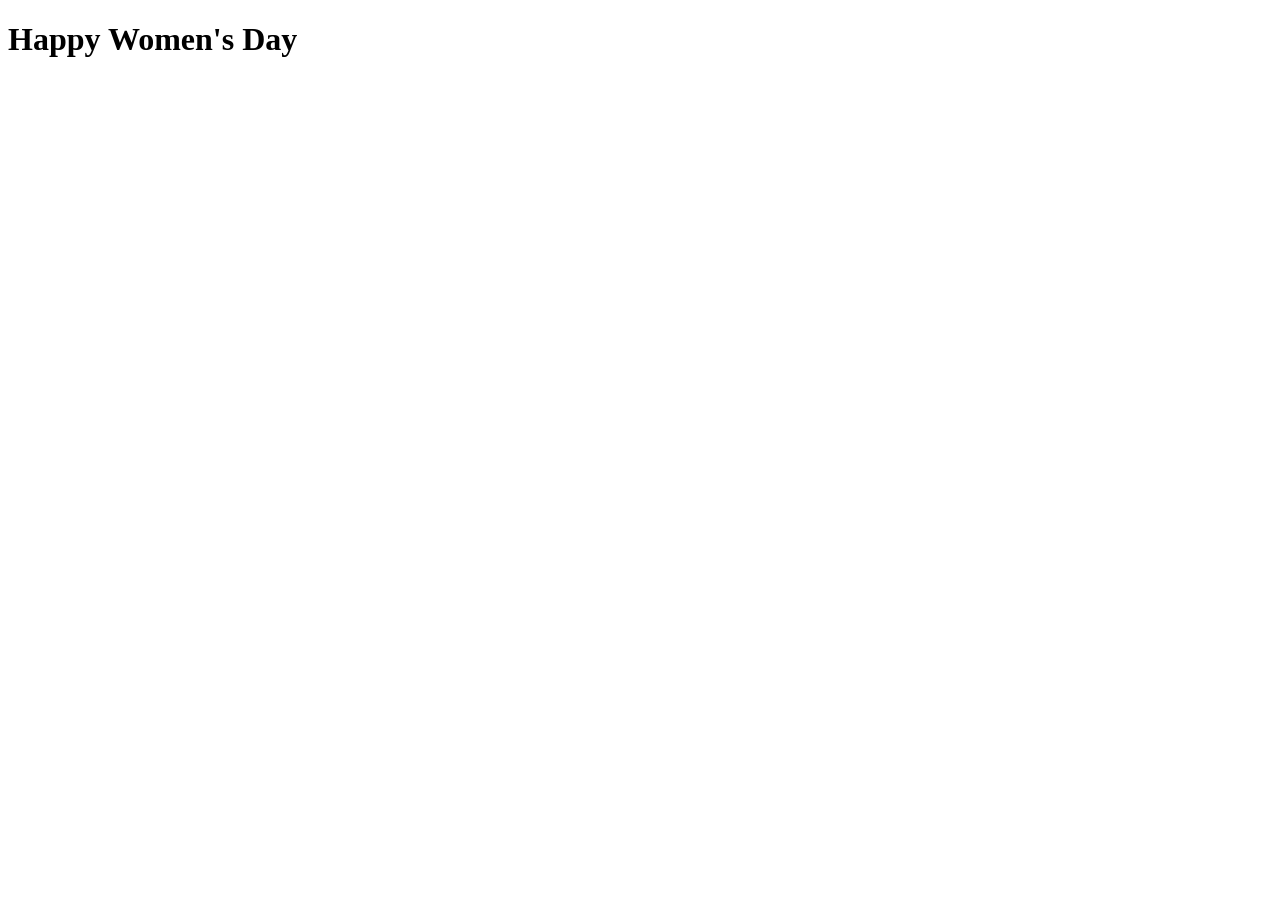
==== flower.html @ b2e9000f "Add files via upload" ====
<!DOCTYPE html>
<html lang="en">
  <head>
    <meta charset="UTF-8" />
    <meta http-equiv="X-UA-Compatible" content="IE=edge" />
    <meta name="viewport" content="width=device-width, initial-scale=1.0" />
    <link rel="preconnect" href="https://fonts.googleapis.com" />
    <link rel="preconnect" href="https://fonts.gstatic.com" crossorigin />
    <link
      href="https://fonts.googleapis.com/css2?family=Baloo+2:wght@600;800&display=swap"
      rel="stylesheet"
    />
    <link rel="stylesheet" href="/assets/css/main.css" />
    <link rel="stylesheet" href="/assets/css/bloom.css" />
     <title>Happy Women's day</title>
  </head>
  <body class="container">
    <!-- Pembuat code: https://codepen.io/mdusmanansari/pen/BamepLe -->
    <div class="night"></div>
    <div class="title">
      <h1>Happy Women's Day</h1>
    </div>
    <div class="flowers">
      <div class="flower flower--1">
        <div class="flower__leafs flower__leafs--1">
          <div class="flower__leaf flower__leaf--1"></div>
          <div class="flower__leaf flower__leaf--2"></div>
          <div class="flower__leaf flower__leaf--3"></div>
          <div class="flower__leaf flower__leaf--4"></div>
          <div class="flower__white-circle"></div>

          <div class="flower__light flower__light--1"></div>
          <div class="flower__light flower__light--2"></div>
          <div class="flower__light flower__light--3"></div>
          <div class="flower__light flower__light--4"></div>
          <div class="flower__light flower__light--5"></div>
          <div class="flower__light flower__light--6"></div>
          <div class="flower__light flower__light--7"></div>
          <div class="flower__light flower__light--8"></div>
        </div>
        <div class="flower__line">
          <div class="flower__line__leaf flower__line__leaf--1"></div>
          <div class="flower__line__leaf flower__line__leaf--2"></div>
          <div class="flower__line__leaf flower__line__leaf--3"></div>
          <div class="flower__line__leaf flower__line__leaf--4"></div>
          <div class="flower__line__leaf flower__line__leaf--5"></div>
          <div class="flower__line__leaf flower__line__leaf--6"></div>
        </div>
      </div>

      <div class="flower flower--2">
        <div class="flower__leafs flower__leafs--2">
          <div class="flower__leaf flower__leaf--1"></div>
          <div class="flower__leaf flower__leaf--2"></div>
          <div class="flower__leaf flower__leaf--3"></div>
          <div class="flower__leaf flower__leaf--4"></div>
          <div class="flower__white-circle"></div>

          <div class="flower__light flower__light--1"></div>
          <div class="flower__light flower__light--2"></div>
          <div class="flower__light flower__light--3"></div>
          <div class="flower__light flower__light--4"></div>
          <div class="flower__light flower__light--5"></div>
          <div class="flower__light flower__light--6"></div>
          <div class="flower__light flower__light--7"></div>
          <div class="flower__light flower__light--8"></div>
        </div>
        <div class="flower__line">
          <div class="flower__line__leaf flower__line__leaf--1"></div>
          <div class="flower__line__leaf flower__line__leaf--2"></div>
          <div class="flower__line__leaf flower__line__leaf--3"></div>
          <div class="flower__line__leaf flower__line__leaf--4"></div>
        </div>
      </div>

      <div class="flower flower--3">
        <div class="flower__leafs flower__leafs--3">
          <div class="flower__leaf flower__leaf--1"></div>
          <div class="flower__leaf flower__leaf--2"></div>
          <div class="flower__leaf flower__leaf--3"></div>
          <div class="flower__leaf flower__leaf--4"></div>
          <div class="flower__white-circle"></div>

          <div class="flower__light flower__light--1"></div>
          <div class="flower__light flower__light--2"></div>
          <div class="flower__light flower__light--3"></div>
          <div class="flower__light flower__light--4"></div>
          <div class="flower__light flower__light--5"></div>
          <div class="flower__light flower__light--6"></div>
          <div class="flower__light flower__light--7"></div>
          <div class="flower__light flower__light--8"></div>
        </div>
        <div class="flower__line">
          <div class="flower__line__leaf flower__line__leaf--1"></div>
          <div class="flower__line__leaf flower__line__leaf--2"></div>
          <div class="flower__line__leaf flower__line__leaf--3"></div>
          <div class="flower__line__leaf flower__line__leaf--4"></div>
        </div>
      </div>

      <div class="grow-ans" style="--d: 1.2s">
        <div class="flower__g-long">
          <div class="flower__g-long__top"></div>
          <div class="flower__g-long__bottom"></div>
        </div>
      </div>

      <div class="growing-grass">
        <div class="flower__grass flower__grass--1">
          <div class="flower__grass--top"></div>
          <div class="flower__grass--bottom"></div>
          <div class="flower__grass__leaf flower__grass__leaf--1"></div>
          <div class="flower__grass__leaf flower__grass__leaf--2"></div>
          <div class="flower__grass__leaf flower__grass__leaf--3"></div>
          <div class="flower__grass__leaf flower__grass__leaf--4"></div>
          <div class="flower__grass__leaf flower__grass__leaf--5"></div>
          <div class="flower__grass__leaf flower__grass__leaf--6"></div>
          <div class="flower__grass__leaf flower__grass__leaf--7"></div>
          <div class="flower__grass__leaf flower__grass__leaf--8"></div>
          <div class="flower__grass__overlay"></div>
        </div>
      </div>

      <div class="growing-grass">
        <div class="flower__grass flower__grass--2">
          <div class="flower__grass--top"></div>
          <div class="flower__grass--bottom"></div>
          <div class="flower__grass__leaf flower__grass__leaf--1"></div>
          <div class="flower__grass__leaf flower__grass__leaf--2"></div>
          <div class="flower__grass__leaf flower__grass__leaf--3"></div>
          <div class="flower__grass__leaf flower__grass__leaf--4"></div>
          <div class="flower__grass__leaf flower__grass__leaf--5"></div>
          <div class="flower__grass__leaf flower__grass__leaf--6"></div>
          <div class="flower__grass__leaf flower__grass__leaf--7"></div>
          <div class="flower__grass__leaf flower__grass__leaf--8"></div>
          <div class="flower__grass__overlay"></div>
        </div>
      </div>

      <div class="grow-ans" style="--d: 2.4s">
        <div class="flower__g-right flower__g-right--1">
          <div class="leaf"></div>
        </div>
      </div>

      <div class="grow-ans" style="--d: 2.8s">
        <div class="flower__g-right flower__g-right--2">
          <div class="leaf"></div>
        </div>
      </div>

      <div class="grow-ans" style="--d: 2.8s">
        <div class="flower__g-front">
          <div
            class="flower__g-front__leaf-wrapper flower__g-front__leaf-wrapper--1"
          >
            <div class="flower__g-front__leaf"></div>
          </div>
          <div
            class="flower__g-front__leaf-wrapper flower__g-front__leaf-wrapper--2"
          >
            <div class="flower__g-front__leaf"></div>
          </div>
          <div
            class="flower__g-front__leaf-wrapper flower__g-front__leaf-wrapper--3"
          >
            <div class="flower__g-front__leaf"></div>
          </div>
          <div
            class="flower__g-front__leaf-wrapper flower__g-front__leaf-wrapper--4"
          >
            <div class="flower__g-front__leaf"></div>
          </div>
          <div
            class="flower__g-front__leaf-wrapper flower__g-front__leaf-wrapper--5"
          >
            <div class="flower__g-front__leaf"></div>
          </div>
          <div
            class="flower__g-front__leaf-wrapper flower__g-front__leaf-wrapper--6"
          >
            <div class="flower__g-front__leaf"></div>
          </div>
          <div
            class="flower__g-front__leaf-wrapper flower__g-front__leaf-wrapper--7"
          >
            <div class="flower__g-front__leaf"></div>
          </div>
          <div
            class="flower__g-front__leaf-wrapper flower__g-front__leaf-wrapper--8"
          >
            <div class="flower__g-front__leaf"></div>
          </div>
          <div class="flower__g-front__line"></div>
        </div>
      </div>

      <div class="grow-ans" style="--d: 3.2s">
        <div class="flower__g-fr">
          <div class="leaf"></div>
          <div class="flower__g-fr__leaf flower__g-fr__leaf--1"></div>
          <div class="flower__g-fr__leaf flower__g-fr__leaf--2"></div>
          <div class="flower__g-fr__leaf flower__g-fr__leaf--3"></div>
          <div class="flower__g-fr__leaf flower__g-fr__leaf--4"></div>
          <div class="flower__g-fr__leaf flower__g-fr__leaf--5"></div>
          <div class="flower__g-fr__leaf flower__g-fr__leaf--6"></div>
          <div class="flower__g-fr__leaf flower__g-fr__leaf--7"></div>
          <div class="flower__g-fr__leaf flower__g-fr__leaf--8"></div>
        </div>
      </div>

      <div class="long-g long-g--0">
        <div class="grow-ans" style="--d: 3s">
          <div class="leaf leaf--0"></div>
        </div>
        <div class="grow-ans" style="--d: 2.2s">
          <div class="leaf leaf--1"></div>
        </div>
        <div class="grow-ans" style="--d: 3.4s">
          <div class="leaf leaf--2"></div>
        </div>
        <div class="grow-ans" style="--d: 3.6s">
          <div class="leaf leaf--3"></div>
        </div>
      </div>

      <div class="long-g long-g--1">
        <div class="grow-ans" style="--d: 3.6s">
          <div class="leaf leaf--0"></div>
        </div>
        <div class="grow-ans" style="--d: 3.8s">
          <div class="leaf leaf--1"></div>
        </div>
        <div class="grow-ans" style="--d: 4s">
          <div class="leaf leaf--2"></div>
        </div>
        <div class="grow-ans" style="--d: 4.2s">
          <div class="leaf leaf--3"></div>
        </div>
      </div>

      <div class="long-g long-g--2">
        <div class="grow-ans" style="--d: 4s">
          <div class="leaf leaf--0"></div>
        </div>
        <div class="grow-ans" style="--d: 4.2s">
          <div class="leaf leaf--1"></div>
        </div>
        <div class="grow-ans" style="--d: 4.4s">
          <div class="leaf leaf--2"></div>
        </div>
        <div class="grow-ans" style="--d: 4.6s">
          <div class="leaf leaf--3"></div>
        </div>
      </div>

      <div class="long-g long-g--3">
        <div class="grow-ans" style="--d: 4s">
          <div class="leaf leaf--0"></div>
        </div>
        <div class="grow-ans" style="--d: 4.2s">
          <div class="leaf leaf--1"></div>
        </div>
        <div class="grow-ans" style="--d: 3s">
          <div class="leaf leaf--2"></div>
        </div>
        <div class="grow-ans" style="--d: 3.6s">
          <div class="leaf leaf--3"></div>
        </div>
      </div>

      <div class="long-g long-g--4">
        <div class="grow-ans" style="--d: 4s">
          <div class="leaf leaf--0"></div>
        </div>
        <div class="grow-ans" style="--d: 4.2s">
          <div class="leaf leaf--1"></div>
        </div>
        <div class="grow-ans" style="--d: 3s">
          <div class="leaf leaf--2"></div>
        </div>
        <div class="grow-ans" style="--d: 3.6s">
          <div class="leaf leaf--3"></div>
        </div>
      </div>

      <div class="long-g long-g--5">
        <div class="grow-ans" style="--d: 4s">
          <div class="leaf leaf--0"></div>
        </div>
        <div class="grow-ans" style="--d: 4.2s">
          <div class="leaf leaf--1"></div>
        </div>
        <div class="grow-ans" style="--d: 3s">
          <div class="leaf leaf--2"></div>
        </div>
        <div class="grow-ans" style="--d: 3.6s">
          <div class="leaf leaf--3"></div>
        </div>
      </div>

      <div class="long-g long-g--6">
        <div class="grow-ans" style="--d: 4.2s">
          <div class="leaf leaf--0"></div>
        </div>
        <div class="grow-ans" style="--d: 4.4s">
          <div class="leaf leaf--1"></div>
        </div>
        <div class="grow-ans" style="--d: 4.6s">
          <div class="leaf leaf--2"></div>
        </div>
        <div class="grow-ans" style="--d: 4.8s">
          <div class="leaf leaf--3"></div>
        </div>
      </div>

      <div class="long-g long-g--7">
        <div class="grow-ans" style="--d: 3s">
          <div class="leaf leaf--0"></div>
        </div>
        <div class="grow-ans" style="--d: 3.2s">
          <div class="leaf leaf--1"></div>
        </div>
        <div class="grow-ans" style="--d: 3.5s">
          <div class="leaf leaf--2"></div>
        </div>
        <div class="grow-ans" style="--d: 3.6s">
          <div class="leaf leaf--3"></div>
        </div>
      </div>
    </div>
    <audio id="myAudio" autoplay loop>
      <source src="../ssstikio-1703694315342_Bk8e3a5k.mp3" type="audio/mp3" />
      Your browser does not support the audio element.
    </audio>
    <script>
      function toggleAudio() {
        var audio = document.getElementById("myAudio");

        if (audio.paused) {
          audio.play();
        } else {
          audio.pause();
        }
      }
    </script>
    <script src="/assets/main.js"></script>
    <script src="/assets/bloom.js"></script>
  </body>
</html>
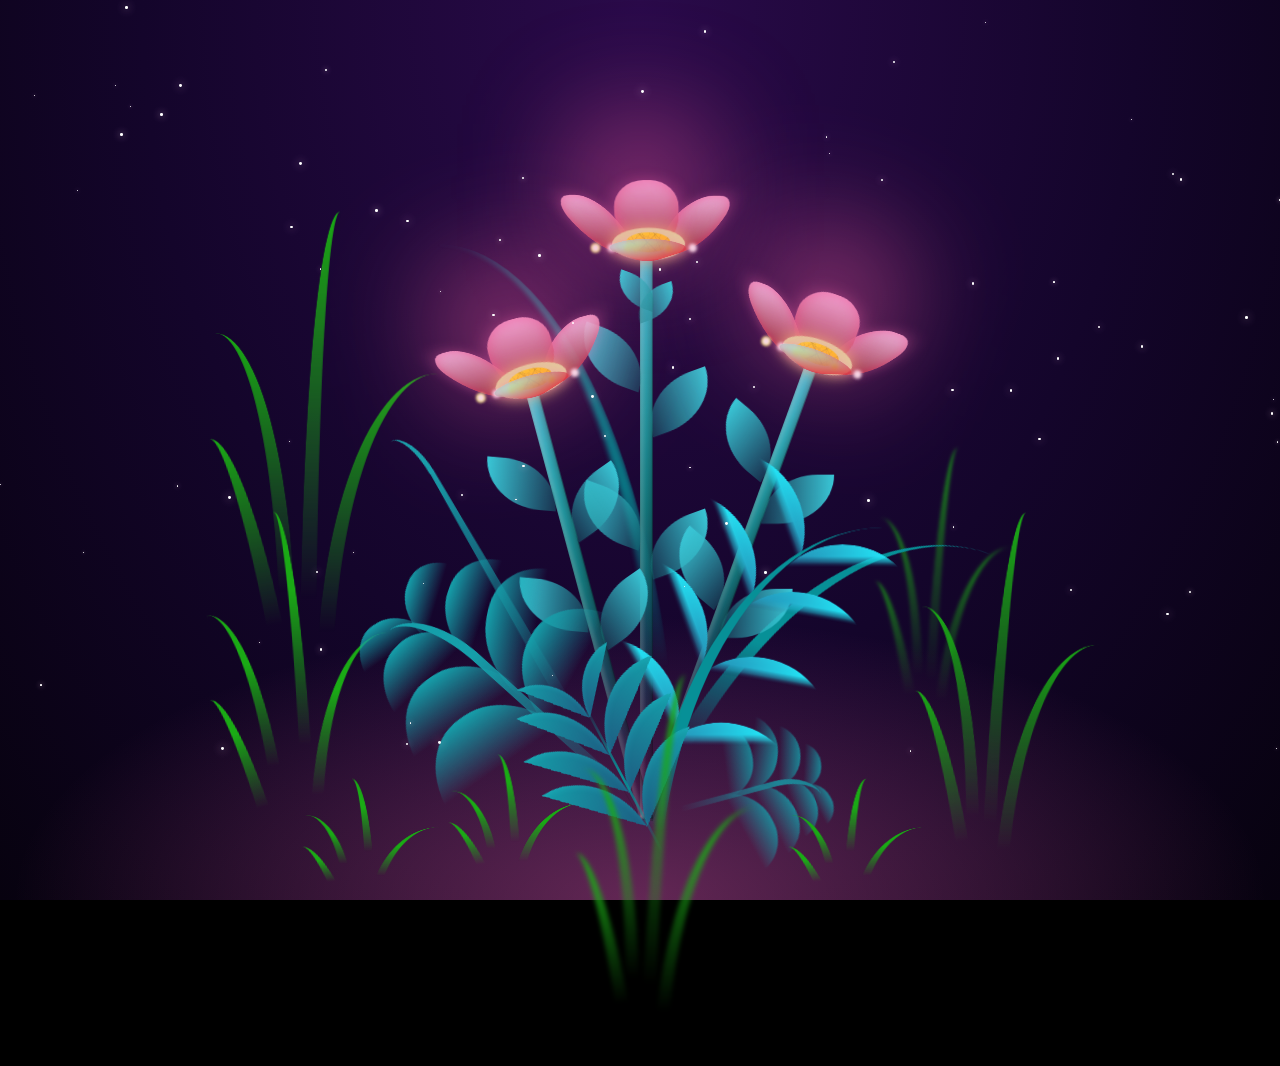
==== commit 9b8db863: "Add files via upload" ====
--- a/flower.html
+++ b/flower.html
@@ -11,8 +11,8 @@
       href="https://fonts.googleapis.com/css2?family=Baloo+2:wght@600;800&display=swap"
       rel="stylesheet"
     />
-    <link rel="stylesheet" href="/assets/css/main.css" />
-    <link rel="stylesheet" href="/assets/css/bloom.css" />
+    <link rel="stylesheet" href="assets/css/main.css" />
+    <link rel="stylesheet" href="assets/css/bloom.css" />
      <title>Happy Women's day</title>
   </head>
   <body class="container">
@@ -345,7 +345,7 @@
         }
       }
     </script>
-    <script src="/assets/main.js"></script>
-    <script src="/assets/bloom.js"></script>
+    <script src="assets/main.js"></script>
+    <script src="assets/bloom.js"></script>
   </body>
 </html>
--- a/assets/css/main.css
+++ b/assets/css/main.css
@@ -0,0 +1,1321 @@
+*,
+*::after,
+*::before {
+  padding: 0;
+  margin: 0;
+  box-sizing: border-box;
+}
+
+:root {
+  --dark-color: #000000;
+}
+
+body {
+  display: flex;
+  align-items: flex-end;
+  justify-content: center;
+  min-height: 100vh;
+  background-color: var(--dark-color);
+  overflow: hidden;
+  perspective: 1000px;
+}
+
+.night {
+  position: fixed;
+  left: 50%;
+  top: 0;
+  transform: translateX(-50%);
+  width: 100%;
+  height: 100%;
+  filter: blur(0.1vmin);
+  background-image: radial-gradient(ellipse at top, transparent 0%, var(--dark-color)), radial-gradient(ellipse at bottom, var(--dark-color), rgba(145, 233, 255, 0.2)), repeating-linear-gradient(220deg, rgb(0, 0, 0) 0px, rgb(0, 0, 0) 19px, transparent 19px, transparent 22px), repeating-linear-gradient(189deg, rgb(0, 0, 0) 0px, rgb(0, 0, 0) 19px, transparent 19px, transparent 22px), repeating-linear-gradient(148deg, rgb(0, 0, 0) 0px, rgb(0, 0, 0) 19px, transparent 19px, transparent 22px), linear-gradient(90deg, rgb(0, 255, 250), rgb(240, 240, 240));
+}
+
+.flowers {
+  position: relative;
+  transform: scale(0.9);
+}
+
+.flower {
+  position: absolute;
+  bottom: 10vmin;
+  transform-origin: bottom center;
+  z-index: 10;
+  --fl-speed: 0.8s;
+}
+.flower--1 {
+  -webkit-animation: moving-flower-1 4s linear infinite;
+          animation: moving-flower-1 4s linear infinite;
+}
+.flower--1 .flower__line {
+  height: 70vmin;
+  -webkit-animation-delay: 0.3s;
+          animation-delay: 0.3s;
+}
+.flower--1 .flower__line__leaf--1 {
+  -webkit-animation: blooming-leaf-right var(--fl-speed) 1.6s backwards;
+          animation: blooming-leaf-right var(--fl-speed) 1.6s backwards;
+}
+.flower--1 .flower__line__leaf--2 {
+  -webkit-animation: blooming-leaf-right var(--fl-speed) 1.4s backwards;
+          animation: blooming-leaf-right var(--fl-speed) 1.4s backwards;
+}
+.flower--1 .flower__line__leaf--3 {
+  -webkit-animation: blooming-leaf-left var(--fl-speed) 1.2s backwards;
+          animation: blooming-leaf-left var(--fl-speed) 1.2s backwards;
+}
+.flower--1 .flower__line__leaf--4 {
+  -webkit-animation: blooming-leaf-left var(--fl-speed) 1s backwards;
+          animation: blooming-leaf-left var(--fl-speed) 1s backwards;
+}
+.flower--1 .flower__line__leaf--5 {
+  -webkit-animation: blooming-leaf-right var(--fl-speed) 1.8s backwards;
+          animation: blooming-leaf-right var(--fl-speed) 1.8s backwards;
+}
+.flower--1 .flower__line__leaf--6 {
+  -webkit-animation: blooming-leaf-left var(--fl-speed) 2s backwards;
+          animation: blooming-leaf-left var(--fl-speed) 2s backwards;
+}
+.flower--2 {
+  left: 50%;
+  transform: rotate(20deg);
+  -webkit-animation: moving-flower-2 4s linear infinite;
+          animation: moving-flower-2 4s linear infinite;
+}
+.flower--2 .flower__line {
+  height: 60vmin;
+  -webkit-animation-delay: 0.6s;
+          animation-delay: 0.6s;
+}
+.flower--2 .flower__line__leaf--1 {
+  -webkit-animation: blooming-leaf-right var(--fl-speed) 1.9s backwards;
+          animation: blooming-leaf-right var(--fl-speed) 1.9s backwards;
+}
+.flower--2 .flower__line__leaf--2 {
+  -webkit-animation: blooming-leaf-right var(--fl-speed) 1.7s backwards;
+          animation: blooming-leaf-right var(--fl-speed) 1.7s backwards;
+}
+.flower--2 .flower__line__leaf--3 {
+  -webkit-animation: blooming-leaf-left var(--fl-speed) 1.5s backwards;
+          animation: blooming-leaf-left var(--fl-speed) 1.5s backwards;
+}
+.flower--2 .flower__line__leaf--4 {
+  -webkit-animation: blooming-leaf-left var(--fl-speed) 1.3s backwards;
+          animation: blooming-leaf-left var(--fl-speed) 1.3s backwards;
+}
+.flower--3 {
+  left: 50%;
+  transform: rotate(-15deg);
+  -webkit-animation: moving-flower-3 4s linear infinite;
+          animation: moving-flower-3 4s linear infinite;
+}
+.flower--3 .flower__line {
+  -webkit-animation-delay: 0.9s;
+          animation-delay: 0.9s;
+}
+.flower--3 .flower__line__leaf--1 {
+  -webkit-animation: blooming-leaf-right var(--fl-speed) 2.5s backwards;
+          animation: blooming-leaf-right var(--fl-speed) 2.5s backwards;
+}
+.flower--3 .flower__line__leaf--2 {
+  -webkit-animation: blooming-leaf-right var(--fl-speed) 2.3s backwards;
+          animation: blooming-leaf-right var(--fl-speed) 2.3s backwards;
+}
+.flower--3 .flower__line__leaf--3 {
+  -webkit-animation: blooming-leaf-left var(--fl-speed) 2.1s backwards;
+          animation: blooming-leaf-left var(--fl-speed) 2.1s backwards;
+}
+.flower--3 .flower__line__leaf--4 {
+  -webkit-animation: blooming-leaf-left var(--fl-speed) 1.9s backwards;
+          animation: blooming-leaf-left var(--fl-speed) 1.9s backwards;
+}
+.flower__leafs {
+  position: relative;
+  -webkit-animation: blooming-flower 2s backwards;
+          animation: blooming-flower 2s backwards;
+}
+.flower__leafs--1 {
+  -webkit-animation-delay: 1.1s;
+          animation-delay: 1.1s;
+}
+.flower__leafs--2 {
+  -webkit-animation-delay: 1.4s;
+          animation-delay: 1.4s;
+}
+.flower__leafs--3 {
+  -webkit-animation-delay: 1.7s;
+          animation-delay: 1.7s;
+}
+.flower__leafs::after {
+  content: "";
+  position: absolute;
+  left: 0;
+  top: 0;
+  transform: translate(-50%, -100%);
+  width: 8vmin;
+  height: 8vmin;
+  background-color: #3807fa;
+  filter: blur(10vmin);
+}
+.flower__leaf {
+  position: absolute;
+  bottom: 0;
+  left: 50%;
+  width: 8vmin;
+  height: 11vmin;
+  border-radius: 51% 49% 47% 53%/44% 45% 55% 69%;
+  background-color: #ffa7a7;
+  background-image: linear-gradient(to top, #922929, hsl(311, 100%, 92%));
+  transform-origin: bottom center;
+  opacity: 0.9;
+  box-shadow: inset 0 0 2vmin rgba(255, 0, 0, 0.5);
+}
+.flower__leaf--1 {
+  transform: translate(-10%, 1%) rotateY(40deg) rotateX(-50deg);
+}
+.flower__leaf--2 {
+  transform: translate(-50%, -4%) rotateX(40deg);
+}
+.flower__leaf--3 {
+  transform: translate(-90%, 0%) rotateY(45deg) rotateX(50deg);
+}
+.flower__leaf--4 {
+  width: 8vmin;
+  height: 8vmin;
+  transform-origin: bottom left;
+  border-radius: 4vmin 10vmin 4vmin 4vmin;
+  transform: translate(0%, 18%) rotateX(70deg) rotate(-43deg);
+  background-image: linear-gradient(to top, #d63939, #a7ffee);
+  z-index: 1;
+  opacity: 0.8;
+}
+.flower__white-circle {
+  position: absolute;
+  left: -3.5vmin;
+  top: -3vmin;
+  width: 9vmin;
+  height: 4vmin;
+  border-radius: 50%;
+  background-color: #dde299;
+}
+.flower__white-circle::after {
+  content: "";
+  position: absolute;
+  left: 50%;
+  top: 45%;
+  transform: translate(-50%, -50%);
+  width: 60%;
+  height: 60%;
+  border-radius: inherit;
+  background-image: repeating-linear-gradient(135deg, rgba(0, 0, 0, 0.03) 0px, rgba(0, 0, 0, 0.03) 1px, transparent 1px, transparent 12px), repeating-linear-gradient(45deg, rgba(0, 0, 0, 0.03) 0px, rgba(0, 0, 0, 0.03) 1px, transparent 1px, transparent 12px), repeating-linear-gradient(67.5deg, rgba(0, 0, 0, 0.03) 0px, rgba(0, 0, 0, 0.03) 1px, transparent 1px, transparent 12px), repeating-linear-gradient(135deg, rgba(0, 0, 0, 0.03) 0px, rgba(0, 0, 0, 0.03) 1px, transparent 1px, transparent 12px), repeating-linear-gradient(45deg, rgba(0, 0, 0, 0.03) 0px, rgba(0, 0, 0, 0.03) 1px, transparent 1px, transparent 12px), repeating-linear-gradient(112.5deg, rgba(0, 0, 0, 0.03) 0px, rgba(0, 0, 0, 0.03) 1px, transparent 1px, transparent 12px), repeating-linear-gradient(112.5deg, rgba(0, 0, 0, 0.03) 0px, rgba(0, 0, 0, 0.03) 1px, transparent 1px, transparent 12px), repeating-linear-gradient(45deg, rgba(0, 0, 0, 0.03) 0px, rgba(0, 0, 0, 0.03) 1px, transparent 1px, transparent 12px), repeating-linear-gradient(22.5deg, rgba(0, 0, 0, 0.03) 0px, rgba(0, 0, 0, 0.03) 1px, transparent 1px, transparent 12px), repeating-linear-gradient(45deg, rgba(0, 0, 0, 0.03) 0px, rgba(0, 0, 0, 0.03) 1px, transparent 1px, transparent 12px), repeating-linear-gradient(22.5deg, rgba(0, 0, 0, 0.03) 0px, rgba(0, 0, 0, 0.03) 1px, transparent 1px, transparent 12px), repeating-linear-gradient(135deg, rgba(0, 0, 0, 0.03) 0px, rgba(0, 0, 0, 0.03) 1px, transparent 1px, transparent 12px), repeating-linear-gradient(157.5deg, rgba(0, 0, 0, 0.03) 0px, rgba(0, 0, 0, 0.03) 1px, transparent 1px, transparent 12px), repeating-linear-gradient(67.5deg, rgba(0, 0, 0, 0.03) 0px, rgba(0, 0, 0, 0.03) 1px, transparent 1px, transparent 12px), repeating-linear-gradient(67.5deg, rgba(0, 0, 0, 0.03) 0px, rgba(0, 0, 0, 0.03) 1px, transparent 1px, transparent 12px), linear-gradient(90deg, rgb(255, 235, 18), rgb(255, 206, 0));
+}
+.flower__line {
+  height: 55vmin;
+  width: 1.5vmin;
+  background-image: linear-gradient(to left, rgba(0, 0, 0, 0.2), transparent, rgba(255, 255, 255, 0.2)), linear-gradient(to top, transparent 10%, #14757a, #39c6d6);
+  box-shadow: inset 0 0 2px rgba(0, 0, 0, 0.5);
+  -webkit-animation: grow-flower-tree 4s backwards;
+          animation: grow-flower-tree 4s backwards;
+}
+.flower__line__leaf {
+  --w: 7vmin;
+  --h: calc(var(--w) + 2vmin);
+  position: absolute;
+  top: 20%;
+  left: 90%;
+  width: var(--w);
+  height: var(--h);
+  border-top-right-radius: var(--h);
+  border-bottom-left-radius: var(--h);
+  background-image: linear-gradient(to top, rgba(20, 117, 122, 0.4), #39c6d6);
+}
+.flower__line__leaf--1 {
+  transform: rotate(70deg) rotateY(30deg);
+}
+.flower__line__leaf--2 {
+  top: 45%;
+  transform: rotate(70deg) rotateY(30deg);
+}
+.flower__line__leaf--3, .flower__line__leaf--4, .flower__line__leaf--6 {
+  border-top-right-radius: 0;
+  border-bottom-left-radius: 0;
+  border-top-left-radius: var(--h);
+  border-bottom-right-radius: var(--h);
+  left: -460%;
+  top: 12%;
+  transform: rotate(-70deg) rotateY(30deg);
+}
+.flower__line__leaf--4 {
+  top: 40%;
+}
+.flower__line__leaf--5 {
+  top: 0;
+  transform-origin: left;
+  transform: rotate(70deg) rotateY(30deg) scale(0.6);
+}
+.flower__line__leaf--6 {
+  top: -2%;
+  left: -450%;
+  transform-origin: right;
+  transform: rotate(-70deg) rotateY(30deg) scale(0.6);
+}
+.flower__light {
+  position: absolute;
+  bottom: 0vmin;
+  width: 1vmin;
+  height: 1vmin;
+  background-color: rgb(246, 255, 0);
+  border-radius: 50%;
+  filter: blur(0.2vmin);
+  -webkit-animation: light-ans 4s linear infinite backwards;
+          animation: light-ans 4s linear infinite backwards;
+}
+.flower__light:nth-child(odd) {
+  background-color: #f4f4f4;
+}
+.flower__light--1 {
+  left: -2vmin;
+  -webkit-animation-delay: 1s;
+          animation-delay: 1s;
+}
+.flower__light--2 {
+  left: 3vmin;
+  -webkit-animation-delay: 0.5s;
+          animation-delay: 0.5s;
+}
+.flower__light--3 {
+  left: -6vmin;
+  -webkit-animation-delay: 0.3s;
+          animation-delay: 0.3s;
+}
+.flower__light--4 {
+  left: 6vmin;
+  -webkit-animation-delay: 0.9s;
+          animation-delay: 0.9s;
+}
+.flower__light--5 {
+  left: -1vmin;
+  -webkit-animation-delay: 1.5s;
+          animation-delay: 1.5s;
+}
+.flower__light--6 {
+  left: -4vmin;
+  -webkit-animation-delay: 3s;
+          animation-delay: 3s;
+}
+.flower__light--7 {
+  left: 3vmin;
+  -webkit-animation-delay: 2s;
+          animation-delay: 2s;
+}
+.flower__light--8 {
+  left: -6vmin;
+  -webkit-animation-delay: 3.5s;
+          animation-delay: 3.5s;
+}
+.flower__grass {
+  --c: #159faa;
+  --line-w: 1.5vmin;
+  position: absolute;
+  bottom: 12vmin;
+  left: -7vmin;
+  display: flex;
+  flex-direction: column;
+  align-items: flex-end;
+  z-index: 20;
+  transform-origin: bottom center;
+  transform: rotate(-48deg) rotateY(40deg);
+}
+.flower__grass--1 {
+  -webkit-animation: moving-grass 2s linear infinite;
+          animation: moving-grass 2s linear infinite;
+}
+.flower__grass--2 {
+  left: 2vmin;
+  bottom: 10vmin;
+  transform: scale(0.5) rotate(75deg) rotateX(10deg) rotateY(-200deg);
+  opacity: 0.8;
+  z-index: 0;
+  -webkit-animation: moving-grass--2 1.5s linear infinite;
+          animation: moving-grass--2 1.5s linear infinite;
+}
+.flower__grass--top {
+  width: 7vmin;
+  height: 10vmin;
+  border-top-right-radius: 100%;
+  border-right: var(--line-w) solid var(--c);
+  transform-origin: bottom center;
+  transform: rotate(-2deg);
+}
+.flower__grass--bottom {
+  margin-top: -2px;
+  width: var(--line-w);
+  height: 25vmin;
+  background-image: linear-gradient(to top, transparent, var(--c));
+}
+.flower__grass__leaf {
+  --size: 10vmin;
+  position: absolute;
+  width: calc(var(--size) * 2.1);
+  height: var(--size);
+  border-top-left-radius: var(--size);
+  border-top-right-radius: var(--size);
+  background-image: linear-gradient(to top, transparent, transparent 30%, var(--c));
+  z-index: 100;
+}
+.flower__grass__leaf--1 {
+  top: -6%;
+  left: 30%;
+  --size: 6vmin;
+  transform: rotate(-20deg);
+  -webkit-animation: growing-grass-ans--1 2s 2.6s backwards;
+          animation: growing-grass-ans--1 2s 2.6s backwards;
+}
+@-webkit-keyframes growing-grass-ans--1 {
+  0% {
+    transform-origin: bottom left;
+    transform: rotate(-20deg) scale(0);
+  }
+}
+@keyframes growing-grass-ans--1 {
+  0% {
+    transform-origin: bottom left;
+    transform: rotate(-20deg) scale(0);
+  }
+}
+.flower__grass__leaf--2 {
+  top: -5%;
+  left: -110%;
+  --size: 6vmin;
+  transform: rotate(10deg);
+  -webkit-animation: growing-grass-ans--2 2s 2.4s linear backwards;
+          animation: growing-grass-ans--2 2s 2.4s linear backwards;
+}
+@-webkit-keyframes growing-grass-ans--2 {
+  0% {
+    transform-origin: bottom right;
+    transform: rotate(10deg) scale(0);
+  }
+}
+@keyframes growing-grass-ans--2 {
+  0% {
+    transform-origin: bottom right;
+    transform: rotate(10deg) scale(0);
+  }
+}
+.flower__grass__leaf--3 {
+  top: 5%;
+  left: 60%;
+  --size: 8vmin;
+  transform: rotate(-18deg) rotateX(-20deg);
+  -webkit-animation: growing-grass-ans--3 2s 2.2s linear backwards;
+          animation: growing-grass-ans--3 2s 2.2s linear backwards;
+}
+@-webkit-keyframes growing-grass-ans--3 {
+  0% {
+    transform-origin: bottom left;
+    transform: rotate(-18deg) rotateX(-20deg) scale(0);
+  }
+}
+@keyframes growing-grass-ans--3 {
+  0% {
+    transform-origin: bottom left;
+    transform: rotate(-18deg) rotateX(-20deg) scale(0);
+  }
+}
+.flower__grass__leaf--4 {
+  top: 6%;
+  left: -135%;
+  --size: 8vmin;
+  transform: rotate(2deg);
+  -webkit-animation: growing-grass-ans--4 2s 2s linear backwards;
+          animation: growing-grass-ans--4 2s 2s linear backwards;
+}
+@-webkit-keyframes growing-grass-ans--4 {
+  0% {
+    transform-origin: bottom right;
+    transform: rotate(2deg) scale(0);
+  }
+}
+@keyframes growing-grass-ans--4 {
+  0% {
+    transform-origin: bottom right;
+    transform: rotate(2deg) scale(0);
+  }
+}
+.flower__grass__leaf--5 {
+  top: 20%;
+  left: 60%;
+  --size: 10vmin;
+  transform: rotate(-24deg) rotateX(-20deg);
+  -webkit-animation: growing-grass-ans--5 2s 1.8s linear backwards;
+          animation: growing-grass-ans--5 2s 1.8s linear backwards;
+}
+@-webkit-keyframes growing-grass-ans--5 {
+  0% {
+    transform-origin: bottom left;
+    transform: rotate(-24deg) rotateX(-20deg) scale(0);
+  }
+}
+@keyframes growing-grass-ans--5 {
+  0% {
+    transform-origin: bottom left;
+    transform: rotate(-24deg) rotateX(-20deg) scale(0);
+  }
+}
+.flower__grass__leaf--6 {
+  top: 22%;
+  left: -180%;
+  --size: 10vmin;
+  transform: rotate(10deg);
+  -webkit-animation: growing-grass-ans--6 2s 1.6s linear backwards;
+          animation: growing-grass-ans--6 2s 1.6s linear backwards;
+}
+@-webkit-keyframes growing-grass-ans--6 {
+  0% {
+    transform-origin: bottom right;
+    transform: rotate(10deg) scale(0);
+  }
+}
+@keyframes growing-grass-ans--6 {
+  0% {
+    transform-origin: bottom right;
+    transform: rotate(10deg) scale(0);
+  }
+}
+.flower__grass__leaf--7 {
+  top: 39%;
+  left: 70%;
+  --size: 10vmin;
+  transform: rotate(-10deg);
+  -webkit-animation: growing-grass-ans--7 2s 1.4s linear backwards;
+          animation: growing-grass-ans--7 2s 1.4s linear backwards;
+}
+@-webkit-keyframes growing-grass-ans--7 {
+  0% {
+    transform-origin: bottom left;
+    transform: rotate(-10deg) scale(0);
+  }
+}
+@keyframes growing-grass-ans--7 {
+  0% {
+    transform-origin: bottom left;
+    transform: rotate(-10deg) scale(0);
+  }
+}
+.flower__grass__leaf--8 {
+  top: 40%;
+  left: -215%;
+  --size: 11vmin;
+  transform: rotate(10deg);
+  -webkit-animation: growing-grass-ans--8 2s 1.2s linear backwards;
+          animation: growing-grass-ans--8 2s 1.2s linear backwards;
+}
+@-webkit-keyframes growing-grass-ans--8 {
+  0% {
+    transform-origin: bottom right;
+    transform: rotate(10deg) scale(0);
+  }
+}
+@keyframes growing-grass-ans--8 {
+  0% {
+    transform-origin: bottom right;
+    transform: rotate(10deg) scale(0);
+  }
+}
+.flower__grass__overlay {
+  position: absolute;
+  top: -10%;
+  right: 0%;
+  width: 100%;
+  height: 100%;
+  background-color: rgba(0, 0, 0, 0.6);
+  filter: blur(1.5vmin);
+  z-index: 100;
+}
+.flower__g-long {
+  --w: 2vmin;
+  --h: 6vmin;
+  --c: #159faa;
+  position: absolute;
+  bottom: 10vmin;
+  left: -3vmin;
+  transform-origin: bottom center;
+  transform: rotate(-30deg) rotateY(-20deg);
+  display: flex;
+  flex-direction: column;
+  align-items: flex-end;
+  -webkit-animation: flower-g-long-ans 3s linear infinite;
+          animation: flower-g-long-ans 3s linear infinite;
+}
+@-webkit-keyframes flower-g-long-ans {
+  0%, 100% {
+    transform: rotate(-30deg) rotateY(-20deg);
+  }
+  50% {
+    transform: rotate(-32deg) rotateY(-20deg);
+  }
+}
+@keyframes flower-g-long-ans {
+  0%, 100% {
+    transform: rotate(-30deg) rotateY(-20deg);
+  }
+  50% {
+    transform: rotate(-32deg) rotateY(-20deg);
+  }
+}
+.flower__g-long__top {
+  top: calc(var(--h) * -1);
+  width: calc(var(--w) + 1vmin);
+  height: var(--h);
+  border-top-right-radius: 100%;
+  border-right: 0.7vmin solid var(--c);
+  transform: translate(-0.7vmin, 1vmin);
+}
+.flower__g-long__bottom {
+  width: var(--w);
+  height: 50vmin;
+  transform-origin: bottom center;
+  background-image: linear-gradient(to top, transparent 30%, var(--c));
+  box-shadow: inset 0 0 2px rgba(0, 0, 0, 0.5);
+  -webkit-clip-path: polygon(35% 0, 65% 1%, 100% 100%, 0% 100%);
+          clip-path: polygon(35% 0, 65% 1%, 100% 100%, 0% 100%);
+}
+.flower__g-right {
+  position: absolute;
+  bottom: 6vmin;
+  left: -2vmin;
+  transform-origin: bottom left;
+  transform: rotate(20deg);
+}
+.flower__g-right .leaf {
+  width: 30vmin;
+  height: 50vmin;
+  border-top-left-radius: 100%;
+  border-left: 2vmin solid #079097;
+  background-image: linear-gradient(to bottom, transparent, var(--dark-color) 60%);
+  -webkit-mask-image: linear-gradient(to top, transparent 30%, #079097 60%);
+}
+.flower__g-right--1 {
+  -webkit-animation: flower-g-right-ans 2.5s linear infinite;
+          animation: flower-g-right-ans 2.5s linear infinite;
+}
+.flower__g-right--2 {
+  left: 5vmin;
+  transform: rotateY(-180deg);
+  -webkit-animation: flower-g-right-ans--2 3s linear infinite;
+          animation: flower-g-right-ans--2 3s linear infinite;
+}
+.flower__g-right--2 .leaf {
+  height: 75vmin;
+  filter: blur(0.3vmin);
+  opacity: 0.8;
+}
+@-webkit-keyframes flower-g-right-ans {
+  0%, 100% {
+    transform: rotate(20deg);
+  }
+  50% {
+    transform: rotate(24deg) rotateX(-20deg);
+  }
+}
+@keyframes flower-g-right-ans {
+  0%, 100% {
+    transform: rotate(20deg);
+  }
+  50% {
+    transform: rotate(24deg) rotateX(-20deg);
+  }
+}
+@-webkit-keyframes flower-g-right-ans--2 {
+  0%, 100% {
+    transform: rotateY(-180deg) rotate(0deg) rotateX(-20deg);
+  }
+  50% {
+    transform: rotateY(-180deg) rotate(6deg) rotateX(-20deg);
+  }
+}
+@keyframes flower-g-right-ans--2 {
+  0%, 100% {
+    transform: rotateY(-180deg) rotate(0deg) rotateX(-20deg);
+  }
+  50% {
+    transform: rotateY(-180deg) rotate(6deg) rotateX(-20deg);
+  }
+}
+.flower__g-front {
+  position: absolute;
+  bottom: 6vmin;
+  left: 2.5vmin;
+  z-index: 100;
+  transform-origin: bottom center;
+  transform: rotate(-28deg) rotateY(30deg) scale(1.04);
+  -webkit-animation: flower__g-front-ans 2s linear infinite;
+          animation: flower__g-front-ans 2s linear infinite;
+}
+@-webkit-keyframes flower__g-front-ans {
+  0%, 100% {
+    transform: rotate(-28deg) rotateY(30deg) scale(1.04);
+  }
+  50% {
+    transform: rotate(-35deg) rotateY(40deg) scale(1.04);
+  }
+}
+@keyframes flower__g-front-ans {
+  0%, 100% {
+    transform: rotate(-28deg) rotateY(30deg) scale(1.04);
+  }
+  50% {
+    transform: rotate(-35deg) rotateY(40deg) scale(1.04);
+  }
+}
+.flower__g-front__line {
+  width: 0.3vmin;
+  height: 20vmin;
+  background-image: linear-gradient(to top, transparent, #079097, transparent 100%);
+  position: relative;
+}
+.flower__g-front__leaf-wrapper {
+  position: absolute;
+  top: 0;
+  left: 0;
+  transform-origin: bottom left;
+  transform: rotate(10deg);
+}
+.flower__g-front__leaf-wrapper:nth-child(even) {
+  left: 0vmin;
+  transform: rotateY(-180deg) rotate(5deg);
+  -webkit-animation: flower__g-front__leaf-left-ans 1s ease-in backwards;
+          animation: flower__g-front__leaf-left-ans 1s ease-in backwards;
+}
+.flower__g-front__leaf-wrapper:nth-child(odd) {
+  -webkit-animation: flower__g-front__leaf-ans 1s ease-in backwards;
+          animation: flower__g-front__leaf-ans 1s ease-in backwards;
+}
+.flower__g-front__leaf-wrapper--1 {
+  top: -8vmin;
+  transform: scale(0.7);
+  -webkit-animation: flower__g-front__leaf-ans 1s 5.5s ease-in backwards !important;
+          animation: flower__g-front__leaf-ans 1s 5.5s ease-in backwards !important;
+}
+.flower__g-front__leaf-wrapper--2 {
+  top: -8vmin;
+  transform: rotateY(-180deg) scale(0.7) !important;
+  -webkit-animation: flower__g-front__leaf-left-ans-2 1s 4.6s ease-in backwards !important;
+          animation: flower__g-front__leaf-left-ans-2 1s 4.6s ease-in backwards !important;
+}
+.flower__g-front__leaf-wrapper--3 {
+  top: -3vmin;
+  -webkit-animation: flower__g-front__leaf-ans 1s 4.6s ease-in backwards;
+          animation: flower__g-front__leaf-ans 1s 4.6s ease-in backwards;
+}
+.flower__g-front__leaf-wrapper--4 {
+  top: -3vmin;
+  transform: rotateY(-180deg) scale(0.9) !important;
+  -webkit-animation: flower__g-front__leaf-left-ans-2 1s 4.6s ease-in backwards !important;
+          animation: flower__g-front__leaf-left-ans-2 1s 4.6s ease-in backwards !important;
+}
+@-webkit-keyframes flower__g-front__leaf-left-ans-2 {
+  0% {
+    transform: rotateY(-180deg) scale(0);
+  }
+}
+@keyframes flower__g-front__leaf-left-ans-2 {
+  0% {
+    transform: rotateY(-180deg) scale(0);
+  }
+}
+.flower__g-front__leaf-wrapper--5, .flower__g-front__leaf-wrapper--6 {
+  top: 2vmin;
+}
+.flower__g-front__leaf-wrapper--7, .flower__g-front__leaf-wrapper--8 {
+  top: 6.5vmin;
+}
+.flower__g-front__leaf-wrapper--2 {
+  -webkit-animation-delay: 5.2s !important;
+          animation-delay: 5.2s !important;
+}
+.flower__g-front__leaf-wrapper--3 {
+  -webkit-animation-delay: 4.9s !important;
+          animation-delay: 4.9s !important;
+}
+.flower__g-front__leaf-wrapper--5 {
+  -webkit-animation-delay: 4.3s !important;
+          animation-delay: 4.3s !important;
+}
+.flower__g-front__leaf-wrapper--6 {
+  -webkit-animation-delay: 4.1s !important;
+          animation-delay: 4.1s !important;
+}
+.flower__g-front__leaf-wrapper--7 {
+  -webkit-animation-delay: 3.8s !important;
+          animation-delay: 3.8s !important;
+}
+.flower__g-front__leaf-wrapper--8 {
+  -webkit-animation-delay: 3.5s !important;
+          animation-delay: 3.5s !important;
+}
+@-webkit-keyframes flower__g-front__leaf-ans {
+  0% {
+    transform: rotate(10deg) scale(0);
+  }
+}
+@keyframes flower__g-front__leaf-ans {
+  0% {
+    transform: rotate(10deg) scale(0);
+  }
+}
+@-webkit-keyframes flower__g-front__leaf-left-ans {
+  0% {
+    transform: rotateY(-180deg) rotate(5deg) scale(0);
+  }
+}
+@keyframes flower__g-front__leaf-left-ans {
+  0% {
+    transform: rotateY(-180deg) rotate(5deg) scale(0);
+  }
+}
+.flower__g-front__leaf {
+  width: 10vmin;
+  height: 10vmin;
+  border-radius: 100% 0% 0% 100%/100% 100% 0% 0%;
+  box-shadow: inset 0 2px 1vmin hsla(184deg, 97%, 58%, 0.2);
+  background-image: linear-gradient(to bottom left, transparent, var(--dark-color)), linear-gradient(to bottom right, #159faa 50%, transparent 50%, transparent);
+  -webkit-mask-image: linear-gradient(to bottom right, #159faa 50%, transparent 50%, transparent);
+  mask-image: linear-gradient(to bottom right, #159faa 50%, transparent 50%, transparent);
+}
+.flower__g-fr {
+  position: absolute;
+  bottom: -4vmin;
+  left: vmin;
+  transform-origin: bottom left;
+  z-index: 10;
+  -webkit-animation: flower__g-fr-ans 2s linear infinite;
+          animation: flower__g-fr-ans 2s linear infinite;
+}
+@-webkit-keyframes flower__g-fr-ans {
+  0%, 100% {
+    transform: rotate(2deg);
+  }
+  50% {
+    transform: rotate(4deg);
+  }
+}
+@keyframes flower__g-fr-ans {
+  0%, 100% {
+    transform: rotate(2deg);
+  }
+  50% {
+    transform: rotate(4deg);
+  }
+}
+.flower__g-fr .leaf {
+  width: 30vmin;
+  height: 50vmin;
+  border-top-left-radius: 100%;
+  border-left: 2vmin solid #079097;
+  -webkit-mask-image: linear-gradient(to top, transparent 25%, #079097 50%);
+  position: relative;
+  z-index: 1;
+}
+.flower__g-fr__leaf {
+  position: absolute;
+  top: 0;
+  left: 0;
+  width: 10vmin;
+  height: 10vmin;
+  border-radius: 100% 0% 0% 100%/100% 100% 0% 0%;
+  box-shadow: inset 0 2px 1vmin hsla(184deg, 97%, 58%, 0.2);
+  background-image: linear-gradient(to bottom left, transparent, var(--dark-color) 98%), linear-gradient(to bottom right, #23f0ff 45%, transparent 50%, transparent);
+  -webkit-mask-image: linear-gradient(135deg, #159faa 40%, transparent 50%, transparent);
+}
+.flower__g-fr__leaf--1 {
+  left: 20vmin;
+  transform: rotate(45deg);
+  -webkit-animation: flower__g-fr-leaft-ans-1 0.5s 5.2s linear backwards;
+          animation: flower__g-fr-leaft-ans-1 0.5s 5.2s linear backwards;
+}
+@-webkit-keyframes flower__g-fr-leaft-ans-1 {
+  0% {
+    transform-origin: left;
+    transform: rotate(45deg) scale(0);
+  }
+}
+@keyframes flower__g-fr-leaft-ans-1 {
+  0% {
+    transform-origin: left;
+    transform: rotate(45deg) scale(0);
+  }
+}
+.flower__g-fr__leaf--2 {
+  left: 12vmin;
+  top: -7vmin;
+  transform: rotate(25deg) rotateY(-180deg);
+  -webkit-animation: flower__g-fr-leaft-ans-6 0.5s 5s linear backwards;
+          animation: flower__g-fr-leaft-ans-6 0.5s 5s linear backwards;
+}
+.flower__g-fr__leaf--3 {
+  left: 15vmin;
+  top: 6vmin;
+  transform: rotate(55deg);
+  -webkit-animation: flower__g-fr-leaft-ans-5 0.5s 4.8s linear backwards;
+          animation: flower__g-fr-leaft-ans-5 0.5s 4.8s linear backwards;
+}
+.flower__g-fr__leaf--4 {
+  left: 6vmin;
+  top: -2vmin;
+  transform: rotate(25deg) rotateY(-180deg);
+  -webkit-animation: flower__g-fr-leaft-ans-6 0.5s 4.6s linear backwards;
+          animation: flower__g-fr-leaft-ans-6 0.5s 4.6s linear backwards;
+}
+.flower__g-fr__leaf--5 {
+  left: 10vmin;
+  top: 14vmin;
+  transform: rotate(55deg);
+  -webkit-animation: flower__g-fr-leaft-ans-5 0.5s 4.4s linear backwards;
+          animation: flower__g-fr-leaft-ans-5 0.5s 4.4s linear backwards;
+}
+@-webkit-keyframes flower__g-fr-leaft-ans-5 {
+  0% {
+    transform-origin: left;
+    transform: rotate(55deg) scale(0);
+  }
+}
+@keyframes flower__g-fr-leaft-ans-5 {
+  0% {
+    transform-origin: left;
+    transform: rotate(55deg) scale(0);
+  }
+}
+.flower__g-fr__leaf--6 {
+  left: 0vmin;
+  top: 6vmin;
+  transform: rotate(25deg) rotateY(-180deg);
+  -webkit-animation: flower__g-fr-leaft-ans-6 0.5s 4.2s linear backwards;
+          animation: flower__g-fr-leaft-ans-6 0.5s 4.2s linear backwards;
+}
+@-webkit-keyframes flower__g-fr-leaft-ans-6 {
+  0% {
+    transform-origin: right;
+    transform: rotate(25deg) rotateY(-180deg) scale(0);
+  }
+}
+@keyframes flower__g-fr-leaft-ans-6 {
+  0% {
+    transform-origin: right;
+    transform: rotate(25deg) rotateY(-180deg) scale(0);
+  }
+}
+.flower__g-fr__leaf--7 {
+  left: 5vmin;
+  top: 22vmin;
+  transform: rotate(45deg);
+  -webkit-animation: flower__g-fr-leaft-ans-7 0.5s 4s linear backwards;
+          animation: flower__g-fr-leaft-ans-7 0.5s 4s linear backwards;
+}
+@-webkit-keyframes flower__g-fr-leaft-ans-7 {
+  0% {
+    transform-origin: left;
+    transform: rotate(45deg) scale(0);
+  }
+}
+@keyframes flower__g-fr-leaft-ans-7 {
+  0% {
+    transform-origin: left;
+    transform: rotate(45deg) scale(0);
+  }
+}
+.flower__g-fr__leaf--8 {
+  left: -4vmin;
+  top: 15vmin;
+  transform: rotate(15deg) rotateY(-180deg);
+  -webkit-animation: flower__g-fr-leaft-ans-8 0.5s 3.8s linear backwards;
+          animation: flower__g-fr-leaft-ans-8 0.5s 3.8s linear backwards;
+}
+@-webkit-keyframes flower__g-fr-leaft-ans-8 {
+  0% {
+    transform-origin: right;
+    transform: rotate(15deg) rotateY(-180deg) scale(0);
+  }
+}
+@keyframes flower__g-fr-leaft-ans-8 {
+  0% {
+    transform-origin: right;
+    transform: rotate(15deg) rotateY(-180deg) scale(0);
+  }
+}
+
+.long-g {
+  position: absolute;
+  bottom: 25vmin;
+  left: -42vmin;
+  transform-origin: bottom left;
+}
+.long-g--1 {
+  bottom: 0vmin;
+  transform: scale(0.8) rotate(-5deg);
+}
+.long-g--1 .leaf {
+  -webkit-mask-image: linear-gradient(to top, transparent 40%, #079097 80%) !important;
+}
+.long-g--1 .leaf--1 {
+  --w: 5vmin;
+  --h: 60vmin;
+  left: -2vmin;
+  transform: rotate(3deg) rotateY(-180deg);
+}
+.long-g--2, .long-g--3 {
+  bottom: -3vmin;
+  left: -35vmin;
+  transform-origin: center;
+  transform: scale(0.6) rotateX(60deg);
+}
+.long-g--2 .leaf, .long-g--3 .leaf {
+  -webkit-mask-image: linear-gradient(to top, transparent 50%, #079097 80%) !important;
+}
+.long-g--2 .leaf--1, .long-g--3 .leaf--1 {
+  left: -1vmin;
+  transform: rotateY(-180deg);
+}
+.long-g--3 {
+  left: -17vmin;
+  bottom: 0vmin;
+}
+.long-g--3 .leaf {
+  -webkit-mask-image: linear-gradient(to top, transparent 40%, #079097 80%) !important;
+}
+.long-g--4 {
+  left: 25vmin;
+  bottom: -3vmin;
+  transform-origin: center;
+  transform: scale(0.6) rotateX(60deg);
+}
+.long-g--4 .leaf {
+  -webkit-mask-image: linear-gradient(to top, transparent 50%, #079097 80%) !important;
+}
+.long-g--5 {
+  left: 42vmin;
+  bottom: 0vmin;
+  transform: scale(0.8) rotate(2deg);
+}
+.long-g--6 {
+  left: 0vmin;
+  bottom: -20vmin;
+  z-index: 100;
+  filter: blur(0.3vmin);
+  transform: scale(0.8) rotate(2deg);
+}
+.long-g--7 {
+  left: 35vmin;
+  bottom: 20vmin;
+  z-index: -1;
+  filter: blur(0.3vmin);
+  transform: scale(0.6) rotate(2deg);
+  opacity: 0.7;
+}
+.long-g .leaf {
+  --w: 15vmin;
+  --h: 40vmin;
+  --c: #1aaa15;
+  position: absolute;
+  bottom: 0;
+  width: var(--w);
+  height: var(--h);
+  border-top-left-radius: 100%;
+  border-left: 2vmin solid var(--c);
+  -webkit-mask-image: linear-gradient(to top, transparent 20%, var(--dark-color));
+  transform-origin: bottom center;
+}
+.long-g .leaf--0 {
+  left: 2vmin;
+  -webkit-animation: leaf-ans-1 4s linear infinite;
+          animation: leaf-ans-1 4s linear infinite;
+}
+.long-g .leaf--1 {
+  --w: 5vmin;
+  --h: 60vmin;
+  -webkit-animation: leaf-ans-1 4s linear infinite;
+          animation: leaf-ans-1 4s linear infinite;
+}
+.long-g .leaf--2 {
+  --w: 10vmin;
+  --h: 40vmin;
+  left: -0.5vmin;
+  bottom: 5vmin;
+  transform-origin: bottom left;
+  transform: rotateY(-180deg);
+  -webkit-animation: leaf-ans-2 3s linear infinite;
+          animation: leaf-ans-2 3s linear infinite;
+}
+.long-g .leaf--3 {
+  --w: 5vmin;
+  --h: 30vmin;
+  left: -1vmin;
+  bottom: 3.2vmin;
+  transform-origin: bottom left;
+  transform: rotate(-10deg) rotateY(-180deg);
+  -webkit-animation: leaf-ans-3 3s linear infinite;
+          animation: leaf-ans-3 3s linear infinite;
+}
+
+@-webkit-keyframes leaf-ans-1 {
+  0%, 100% {
+    transform: rotate(-5deg) scale(1);
+  }
+  50% {
+    transform: rotate(5deg) scale(1.1);
+  }
+}
+
+@keyframes leaf-ans-1 {
+  0%, 100% {
+    transform: rotate(-5deg) scale(1);
+  }
+  50% {
+    transform: rotate(5deg) scale(1.1);
+  }
+}
+@-webkit-keyframes leaf-ans-2 {
+  0%, 100% {
+    transform: rotateY(-180deg) rotate(5deg);
+  }
+  50% {
+    transform: rotateY(-180deg) rotate(0deg) scale(1.1);
+  }
+}
+@keyframes leaf-ans-2 {
+  0%, 100% {
+    transform: rotateY(-180deg) rotate(5deg);
+  }
+  50% {
+    transform: rotateY(-180deg) rotate(0deg) scale(1.1);
+  }
+}
+@-webkit-keyframes leaf-ans-3 {
+  0%, 100% {
+    transform: rotate(-10deg) rotateY(-180deg);
+  }
+  50% {
+    transform: rotate(-20deg) rotateY(-180deg);
+  }
+}
+@keyframes leaf-ans-3 {
+  0%, 100% {
+    transform: rotate(-10deg) rotateY(-180deg);
+  }
+  50% {
+    transform: rotate(-20deg) rotateY(-180deg);
+  }
+}
+.grow-ans {
+  -webkit-animation: grow-ans 2s var(--d) backwards;
+          animation: grow-ans 2s var(--d) backwards;
+}
+
+@-webkit-keyframes grow-ans {
+  0% {
+    transform: scale(0);
+    opacity: 0;
+  }
+}
+
+@keyframes grow-ans {
+  0% {
+    transform: scale(0);
+    opacity: 0;
+  }
+}
+@-webkit-keyframes light-ans {
+  0% {
+    opacity: 0;
+    transform: translateY(0vmin);
+  }
+  25% {
+    opacity: 1;
+    transform: translateY(-5vmin) translateX(-2vmin);
+  }
+  50% {
+    opacity: 1;
+    transform: translateY(-15vmin) translateX(2vmin);
+    filter: blur(0.2vmin);
+  }
+  75% {
+    transform: translateY(-20vmin) translateX(-2vmin);
+    filter: blur(0.2vmin);
+  }
+  100% {
+    transform: translateY(-30vmin);
+    opacity: 0;
+    filter: blur(1vmin);
+  }
+}
+@keyframes light-ans {
+  0% {
+    opacity: 0;
+    transform: translateY(0vmin);
+  }
+  25% {
+    opacity: 1;
+    transform: translateY(-5vmin) translateX(-2vmin);
+  }
+  50% {
+    opacity: 1;
+    transform: translateY(-15vmin) translateX(2vmin);
+    filter: blur(0.2vmin);
+  }
+  75% {
+    transform: translateY(-20vmin) translateX(-2vmin);
+    filter: blur(0.2vmin);
+  }
+  100% {
+    transform: translateY(-30vmin);
+    opacity: 0;
+    filter: blur(1vmin);
+  }
+}
+@-webkit-keyframes moving-flower-1 {
+  0%, 100% {
+    transform: rotate(2deg);
+  }
+  50% {
+    transform: rotate(-2deg);
+  }
+}
+@keyframes moving-flower-1 {
+  0%, 100% {
+    transform: rotate(2deg);
+  }
+  50% {
+    transform: rotate(-2deg);
+  }
+}
+@-webkit-keyframes moving-flower-2 {
+  0%, 100% {
+    transform: rotate(18deg);
+  }
+  50% {
+    transform: rotate(14deg);
+  }
+}
+@keyframes moving-flower-2 {
+  0%, 100% {
+    transform: rotate(18deg);
+  }
+  50% {
+    transform: rotate(14deg);
+  }
+}
+@-webkit-keyframes moving-flower-3 {
+  0%, 100% {
+    transform: rotate(-18deg);
+  }
+  50% {
+    transform: rotate(-20deg) rotateY(-10deg);
+  }
+}
+@keyframes moving-flower-3 {
+  0%, 100% {
+    transform: rotate(-18deg);
+  }
+  50% {
+    transform: rotate(-20deg) rotateY(-10deg);
+  }
+}
+@-webkit-keyframes blooming-leaf-right {
+  0% {
+    transform-origin: left;
+    transform: rotate(70deg) rotateY(30deg) scale(0);
+  }
+}
+@keyframes blooming-leaf-right {
+  0% {
+    transform-origin: left;
+    transform: rotate(70deg) rotateY(30deg) scale(0);
+  }
+}
+@-webkit-keyframes blooming-leaf-left {
+  0% {
+    transform-origin: right;
+    transform: rotate(-70deg) rotateY(30deg) scale(0);
+  }
+}
+@keyframes blooming-leaf-left {
+  0% {
+    transform-origin: right;
+    transform: rotate(-70deg) rotateY(30deg) scale(0);
+  }
+}
+@-webkit-keyframes grow-flower-tree {
+  0% {
+    height: 0;
+    border-radius: 1vmin;
+  }
+}
+@keyframes grow-flower-tree {
+  0% {
+    height: 0;
+    border-radius: 1vmin;
+  }
+}
+@-webkit-keyframes blooming-flower {
+  0% {
+    transform: scale(0);
+  }
+}
+@keyframes blooming-flower {
+  0% {
+    transform: scale(0);
+  }
+}
+@-webkit-keyframes moving-grass {
+  0%, 100% {
+    transform: rotate(-48deg) rotateY(40deg);
+  }
+  50% {
+    transform: rotate(-50deg) rotateY(40deg);
+  }
+}
+@keyframes moving-grass {
+  0%, 100% {
+    transform: rotate(-48deg) rotateY(40deg);
+  }
+  50% {
+    transform: rotate(-50deg) rotateY(40deg);
+  }
+}
+@-webkit-keyframes moving-grass--2 {
+  0%, 100% {
+    transform: scale(0.5) rotate(75deg) rotateX(10deg) rotateY(-200deg);
+  }
+  50% {
+    transform: scale(0.5) rotate(79deg) rotateX(10deg) rotateY(-200deg);
+  }
+}
+@keyframes moving-grass--2 {
+  0%, 100% {
+    transform: scale(0.5) rotate(75deg) rotateX(10deg) rotateY(-200deg);
+  }
+  50% {
+    transform: scale(0.5) rotate(79deg) rotateX(10deg) rotateY(-200deg);
+  }
+}
+.growing-grass {
+  -webkit-animation: growing-grass-ans 1s 2s backwards;
+          animation: growing-grass-ans 1s 2s backwards;
+}
+
+@-webkit-keyframes growing-grass-ans {
+  0% {
+    transform: scale(0);
+  }
+}
+
+@keyframes growing-grass-ans {
+  0% {
+    transform: scale(0);
+  }
+}
+.container * {
+  -webkit-animation-play-state: paused !important;
+          animation-play-state: paused !important;
+}/*# sourceMappingURL=main.css.map */
--- a/assets/css/bloom.css
+++ b/assets/css/bloom.css
@@ -0,0 +1,217 @@
+/* Hiệu ứng nở hoa nâng cấp - nạp sau main.css để ghi đè */
+
+/* Nền trời đêm lãng mạn thay cho nền sọc xanh */
+.night {
+  background-image:
+    radial-gradient(ellipse 70% 45% at 50% 100%, rgba(255, 105, 180, 0.35), transparent 70%),
+    radial-gradient(ellipse at 50% 0%, #2a0a4a 0%, #14052b 55%, #07020f 100%);
+  filter: none;
+}
+
+.sky {
+  position: fixed;
+  inset: 0;
+  pointer-events: none;
+  z-index: 1;
+}
+
+.star {
+  position: absolute;
+  width: var(--s);
+  height: var(--s);
+  border-radius: 50%;
+  background: #fff;
+  box-shadow: 0 0 calc(var(--s) * 3) rgba(255, 220, 245, 0.9);
+  animation: twinkle var(--t) ease-in-out var(--d) infinite alternate;
+}
+
+@keyframes twinkle {
+  from { opacity: 0.15; transform: scale(0.7); }
+  to { opacity: 1; transform: scale(1.3); }
+}
+
+/* Cánh hoa bung nở lần lượt, có độ nảy */
+.flower__leafs--1 { --bd: 1.1s; }
+.flower__leafs--2 { --bd: 1.4s; }
+.flower__leafs--3 { --bd: 1.7s; }
+
+.flower__leafs {
+  animation: bloom-head 2.4s cubic-bezier(0.34, 1.4, 0.5, 1) var(--bd) backwards;
+}
+
+@keyframes bloom-head {
+  0% { transform: scale(0) rotate(-70deg); }
+  60% { transform: scale(1.12) rotate(6deg); }
+  100% { transform: scale(1) rotate(0deg); }
+}
+
+.flower__leaf {
+  animation-duration: 1.8s;
+  animation-timing-function: cubic-bezier(0.34, 1.35, 0.5, 1);
+  animation-fill-mode: backwards;
+  box-shadow: inset 0 0 2vmin rgba(255, 0, 80, 0.45), 0 0 2.5vmin rgba(255, 105, 180, 0.45);
+}
+
+.flower__leaf--1 { animation-name: petal-1; animation-delay: calc(var(--bd) + 0.5s); }
+.flower__leaf--2 { animation-name: petal-2; animation-delay: calc(var(--bd) + 0.7s); }
+.flower__leaf--3 { animation-name: petal-3; animation-delay: calc(var(--bd) + 0.9s); }
+.flower__leaf--4 { animation-name: petal-4; animation-delay: calc(var(--bd) + 1.1s); }
+
+@keyframes petal-1 {
+  0% { transform: translate(-10%, 1%) rotateY(95deg) rotateX(-95deg) scale(0.1); opacity: 0; }
+  100% { transform: translate(-10%, 1%) rotateY(40deg) rotateX(-50deg) scale(1); opacity: 0.9; }
+}
+@keyframes petal-2 {
+  0% { transform: translate(-50%, -4%) rotateX(100deg) scale(0.1); opacity: 0; }
+  100% { transform: translate(-50%, -4%) rotateX(40deg) scale(1); opacity: 0.9; }
+}
+@keyframes petal-3 {
+  0% { transform: translate(-90%, 0%) rotateY(95deg) rotateX(100deg) scale(0.1); opacity: 0; }
+  100% { transform: translate(-90%, 0%) rotateY(45deg) rotateX(50deg) scale(1); opacity: 0.9; }
+}
+@keyframes petal-4 {
+  0% { transform: translate(0%, 18%) rotateX(100deg) rotate(-110deg) scale(0.1); opacity: 0; }
+  100% { transform: translate(0%, 18%) rotateX(70deg) rotate(-43deg) scale(1); opacity: 0.8; }
+}
+
+/* Quầng sáng hồng quanh bông hoa, thở nhẹ sau khi nở */
+.flower__leafs::after {
+  width: 16vmin;
+  height: 16vmin;
+  background-color: #ff5fa8;
+  filter: blur(7vmin);
+  opacity: 0.55;
+  animation: halo 2.8s ease-in-out calc(var(--bd) + 2.4s) infinite alternate backwards;
+}
+
+@keyframes halo {
+  from { opacity: 0.35; transform: translate(-50%, -100%) scale(0.85); }
+  to { opacity: 0.8; transform: translate(-50%, -100%) scale(1.25); }
+}
+
+/* Nhụy hoa phát sáng */
+.flower__white-circle {
+  box-shadow: 0 0 2vmin rgba(255, 230, 120, 0.8);
+}
+
+/* Hạt lấp lánh bắn ra khi hoa nở */
+.glint {
+  position: fixed;
+  width: var(--sz);
+  height: var(--sz);
+  border-radius: 50%;
+  pointer-events: none;
+  z-index: 60;
+  background: radial-gradient(circle, #fff 0%, var(--c) 55%, transparent 72%);
+  box-shadow: 0 0 1.6vmin var(--c);
+  animation: glint var(--dur) cubic-bezier(0.15, 0.8, 0.3, 1) forwards;
+}
+
+@keyframes glint {
+  0% { transform: translate(-50%, -50%) scale(0.3); opacity: 1; }
+  100% { transform: translate(calc(-50% + var(--dx)), calc(-50% + var(--dy))) scale(1); opacity: 0; }
+}
+
+/* Vòng sóng lan ra khi hoa nở */
+.ring {
+  position: fixed;
+  width: 6vmin;
+  height: 6vmin;
+  margin: -3vmin 0 0 -3vmin;
+  border-radius: 50%;
+  border: 0.3vmin solid rgba(255, 180, 220, 0.9);
+  pointer-events: none;
+  z-index: 55;
+  animation: ring 1.4s ease-out forwards;
+}
+
+@keyframes ring {
+  from { transform: scale(0.3); opacity: 1; }
+  to { transform: scale(4.5); opacity: 0; }
+}
+
+/* Cánh hoa rơi */
+.fall-petal {
+  position: fixed;
+  top: -4vmin;
+  width: var(--sz);
+  height: calc(var(--sz) * 1.25);
+  border-radius: 150% 0 150% 0;
+  background: linear-gradient(135deg, #ffd1e6, #ff5fa8);
+  opacity: 0.9;
+  pointer-events: none;
+  z-index: 50;
+  animation: petal-fall var(--dur) linear forwards;
+}
+
+@keyframes petal-fall {
+  0% { transform: translate(0, 0) rotate(0) rotateY(0); opacity: 0; }
+  10% { opacity: 0.9; }
+  50% { transform: translate(var(--sway), 55vh) rotate(180deg) rotateY(180deg); }
+  100% { transform: translate(calc(var(--sway) * -0.6), 110vh) rotate(420deg) rotateY(360deg); opacity: 0.6; }
+}
+
+/* Lời chúc hiện ra sau khi hoa nở */
+.title {
+  position: fixed;
+  top: 7vh;
+  left: 0;
+  width: 100%;
+  text-align: center;
+  z-index: 70;
+  pointer-events: none;
+  font-family: "Baloo 2", "Segoe UI", sans-serif;
+  color: #fff;
+  opacity: 0;
+  transform: translateY(2vmin) scale(0.9);
+  transition: opacity 2s ease, transform 2s cubic-bezier(0.2, 0.9, 0.3, 1.2);
+}
+
+.title.show {
+  opacity: 1;
+  transform: none;
+}
+
+.title h1 {
+  font-size: clamp(34px, 9vmin, 84px);
+  font-weight: 700;
+  background: linear-gradient(90deg, #ffd1e6, #fff, #ff9ecb, #fff, #ffd1e6);
+  background-size: 250% 100%;
+  -webkit-background-clip: text;
+  background-clip: text;
+  -webkit-text-fill-color: transparent;
+  filter: drop-shadow(0 0 1.4vmin rgba(255, 105, 180, 0.8));
+  animation: shimmer 5s linear infinite;
+}
+
+.title p {
+  margin-top: 1vmin;
+  font-size: clamp(22px, 5vmin, 44px);
+  color: #ffd1e6;
+  text-shadow: 0 0 1.4vmin rgba(255, 105, 180, 0.9);
+}
+
+@keyframes shimmer {
+  to { background-position: -250% 0; }
+}
+
+/* Bỏ các vùng đen đục phía sau lá cỏ */
+.flower__grass__overlay {
+  display: none;
+}
+
+.flower__g-right .leaf {
+  background-image: none;
+}
+
+.flower__g-front__leaf {
+  background-image:
+    linear-gradient(to bottom left, transparent, rgba(40, 10, 80, 0.45)),
+    linear-gradient(to bottom right, #159faa 50%, transparent 50%, transparent);
+}
+
+.flower__g-fr__leaf {
+  background-image:
+    linear-gradient(to bottom left, transparent, rgba(40, 10, 80, 0.45) 98%),
+    linear-gradient(to bottom right, #23f0ff 45%, transparent 50%, transparent);
+}
